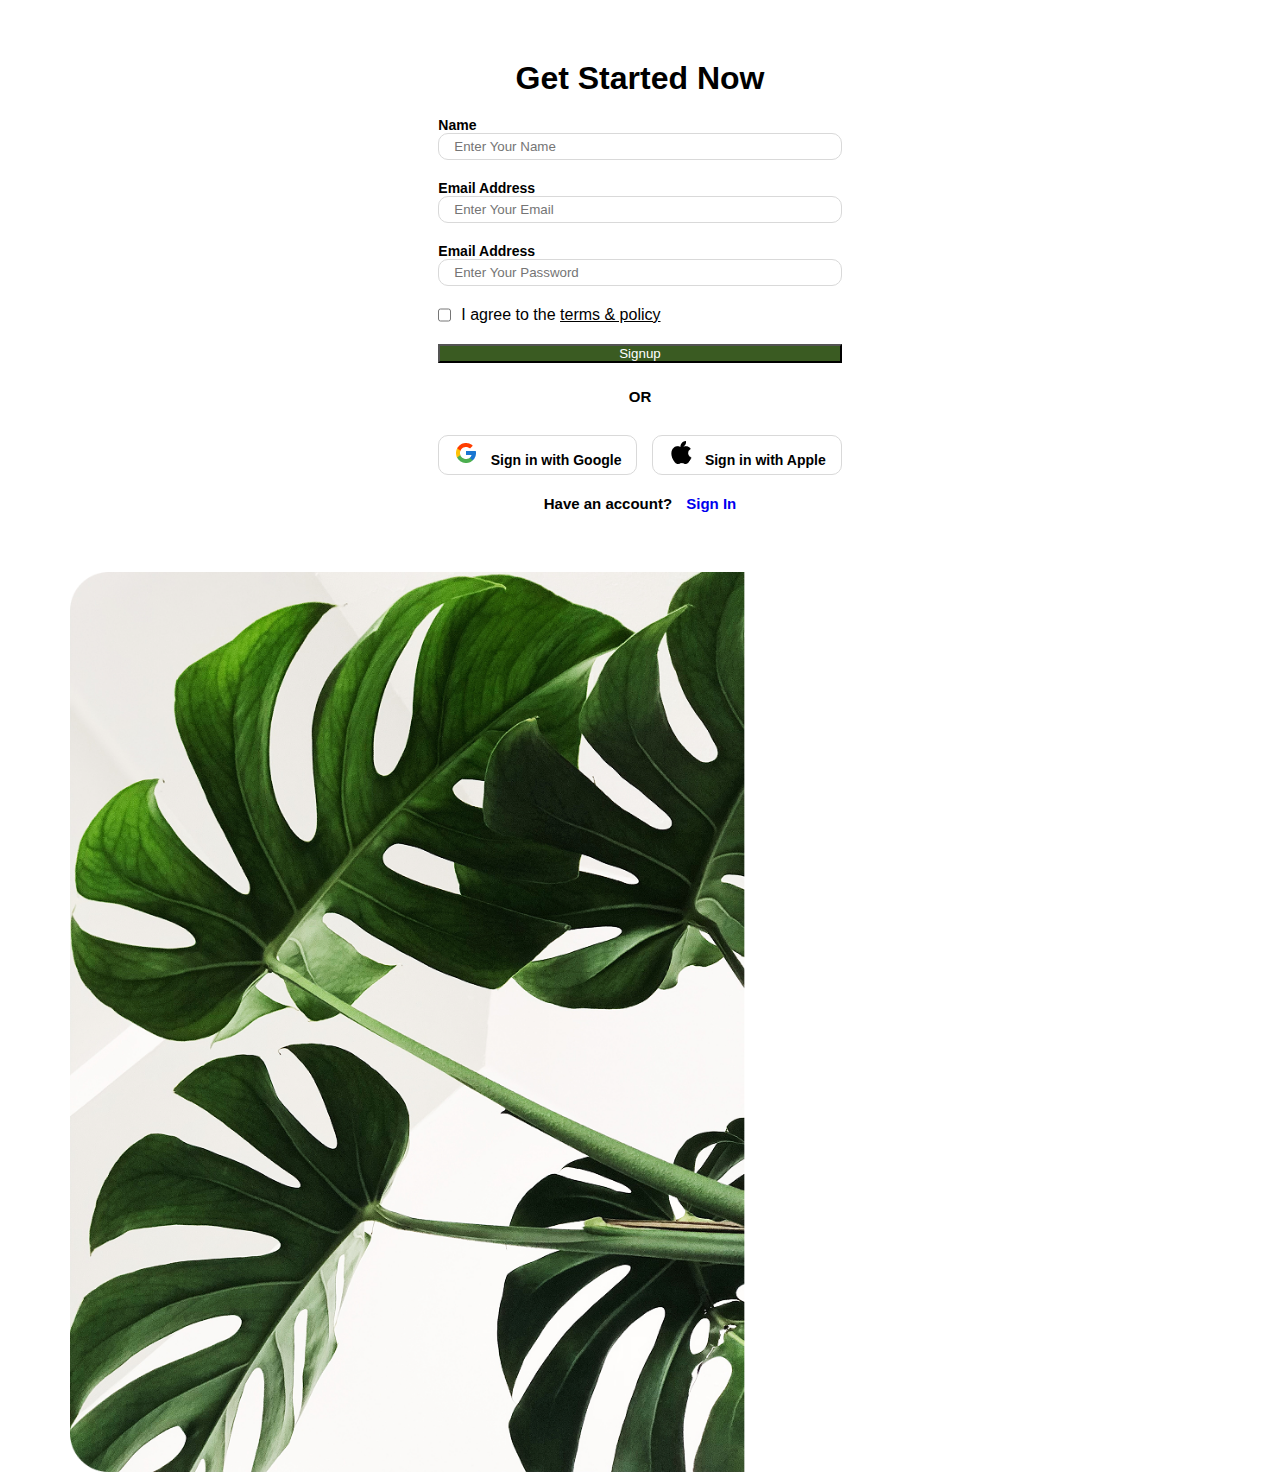
==== Sign-Up.html @ 1f548d0f "Add files via upload" ====
<!DOCTYPE html>
<html lang="en">

<head>
  <meta charset="UTF-8">
  <meta name="viewport" content="width=device-width, initial-scale=1.0">
  <link rel="stylesheet" href="CSS/sign-up.css">
  <link href="https://cdn.jsdelivr.net/npm/bootstrap@5.1.3/dist/css/bootstrap.min.css" rel="stylesheet"
    integrity="sha384-1BmE4kWBq78iYhFldvKuhfTAU6auU8tT94WrHftjDbrCEXSU1oBoqyl2QvZ6jIW3" crossorigin="anonymous">
  <title>Document</title>
</head>

<body>
  <div class="sign-up">
    <div class="container">
      <div class="row">
        <div class="col-md-6 sign-col">
          <form>
            <div class="head">
              <h3>Get Started Now</h3>
            </div>
            <div class="name">
              <label for="name">Name</label>
              <input type="text" placeholder="Enter Your Name" required id="name">
            </div>
            <div class="email-add">
              <label for="mail">Email Address</label>
              <input type="email" placeholder="Enter Your Email" required id="mail">
            </div>
            <div class="password">
              <label for="pass">Email Address</label>
              <input type="password" placeholder="Enter Your Password" required id="pass">
            </div>
            <div class="check-policy">
              <input type="checkbox" id="check" required>
              <label for="check">I agree to the <u>terms & policy</u></label>
            </div>
            <div class="sign-btn">
              <button type="submit" class="btn btn-outline-success">Signup</button>
            </div>
            <div class="line"> OR</div>
            <div class="other-methods">
              <div class="google">
                <img src="Images/google-icon.png">
                <a href="https://google.com" target="_blank">Sign in with Google</a>
              </div>
              <div class="apple">
                <img src="Images/apple-icon.png">
                <a href="https://icloud.com" target="_blank">Sign in with Apple</a>
              </div>
            </div>
            <div class="login-option">
              Have an account? <a href="login.html">Sign In</a>
            </div>
          </form>
        </div>
        <div class="col-md-6 image-col">
          <img src="Images/sign-up.png" style="height: 100vh;">
        </div>
      </div>
    </div>
  </div>


  <script src="https://cdn.jsdelivr.net/npm/bootstrap@5.1.3/dist/js/bootstrap.bundle.min.js"
    integrity="sha384-ka7Sk0Gln4gmtz2MlQnikT1wXgYsOg+OMhuP+IlRH9sENBO0LRn5q+8nbTov4+1p"
    crossorigin="anonymous"></script>
</body>

</html>
---- CSS/sign-up.css ----
/* Start Component */
:root {
  --fields-margin: 20px;
}
/* End Component */
/* Start Global Rules */
* {
  box-sizing: border-box;
  padding: 0;
  margin: 0;
}
html {
  scroll-behavior: smooth;
}
body {
  font-family: "Open Sans", sans-serif;
}
ul {
  list-style: none;
}
.container {
  padding-left: 15px;
  padding-right: 15px;
  margin-left: auto;
  margin-right: auto;
}
/* Small */
@media (min-width: 768px) {
  .container {
    width: 750px;
  }
}
/* Medium */
@media (min-width: 992px) {
  .container {
    width: 970px;
  }
}
/* Large */
@media (min-width: 1200px) {
  .container {
    width: 1170px;
  }
}
/* End Global Rules */

.sign-up {
  height: fit-content;
}
.sign-up .container .row .sign-col {
  display: flex;
  justify-content: center;
  align-items: center;
  padding: 60px 0px;
}
.sign-up .container .row .sign-col form .head {
  margin-bottom: var(--fields-margin);
}
.sign-up .container .row .sign-col form .head h3 {
  font-size: 32px;
  text-align: center;
}
.sign-up .container .row .sign-col form .name {
  display: flex;
  flex-direction: column;
  margin-bottom: var(--fields-margin);
}
.sign-up .container .row .sign-col form .name label {
  font-size: 14px;
  font-weight: 600;
}
.sign-up .container .row .sign-col form .name input {
  width: 100%;
  outline: none;
  border: 1px solid #D9D9D9;
  border-radius: 10px;
  -webkit-border-radius: 10px;
  -moz-border-radius: 10px;
  -ms-border-radius: 10px;
  -o-border-radius: 10px;
  padding: 5px 15px;
}
.sign-up .container .row .sign-col form .email-add {
  display: flex;
  flex-direction: column;
  margin-bottom: var(--fields-margin);
}
.sign-up .container .row .sign-col form .email-add label {
  font-size: 14px;
  font-weight: 600;
}
.sign-up .container .row .sign-col form .email-add input {
  width: 100%;
  outline: none;
  border: 1px solid #D9D9D9;
  border-radius: 10px;
  -webkit-border-radius: 10px;
  -moz-border-radius: 10px;
  -ms-border-radius: 10px;
  -o-border-radius: 10px;
  padding: 5px 15px;
}
.sign-up .container .row .sign-col form .password {
  display: flex;
  flex-direction: column;
  margin-bottom: var(--fields-margin);
  width: 100%;
}
.sign-up .container .row .sign-col form .password label {
  font-size: 14px;
  font-weight: 600;
}
.sign-up .container .row .sign-col form .password input {
  width: 100%;
  outline: none;
  border: 1px solid #D9D9D9;
  border-radius: 10px;
  -webkit-border-radius: 10px;
  -moz-border-radius: 10px;
  -ms-border-radius: 10px;
  -o-border-radius: 10px;
  padding: 5px 15px;
}
.sign-up .container .row .sign-col form .check-policy {
  display: flex;
  flex-direction: row;
  margin-bottom: var(--fields-margin);
  width: 100%;
  gap: 10px;
}
.sign-up .container .row .sign-col form .sign-btn {
  margin-bottom: 25px;
}
.sign-up .container .row .sign-col form .sign-btn button {
  width: 100%;
  background-color: #3A5B22;
  color: #FFFFFF;
  transition: 0.3s;
  -webkit-transition: 0.3s;
  -moz-transition: 0.3s;
  -ms-transition: 0.3s;
  -o-transition: 0.3s;
}
.sign-up .container .row .sign-col form .sign-btn button:hover {
  transform: scale(1.1);
  -webkit-transform: scale(1.1);
  -moz-transform: scale(1.1);
  -ms-transform: scale(1.1);
  -o-transform: scale(1.1);
}
.sign-up .container .row .sign-col form .line {
  text-align: center;
  font-weight: 700;
  font-size: 15px;
  margin-bottom: 30px;
}
.sign-up .container .row .sign-col form .other-methods {
  display: flex;
  justify-content: center;
  align-items: center;
  margin-bottom: var(--fields-margin);
  gap: 15px;
}
.sign-up .container .row .sign-col form .other-methods .google {
  border: 1px solid #D9D9D9;
  border-radius: 10px;
  -webkit-border-radius: 10px;
  -moz-border-radius: 10px;
  -ms-border-radius: 10px;
  -o-border-radius: 10px;
  padding: 5px 15px;
  transition: 0.3s;
  -webkit-transition: 0.3s;
  -moz-transition: 0.3s;
  -ms-transition: 0.3s;
  -o-transition: 0.3s;
}
.sign-up .container .row .sign-col form .other-methods .google:hover {
  transform: scale(1.1);
  -webkit-transform: scale(1.1);
  -moz-transform: scale(1.1);
  -ms-transform: scale(1.1);
  -o-transform: scale(1.1);
}
.sign-up .container .row .sign-col form .other-methods .google a {
  text-decoration: none;
  font-size: 14px;
  color: black;
  font-weight: 600;
  padding-left: 8px;
} 
.sign-up .container .row .sign-col form .other-methods .apple {
  border: 1px solid #D9D9D9;
  border-radius: 10px;
  -webkit-border-radius: 10px;
  -moz-border-radius: 10px;
  -ms-border-radius: 10px;
  -o-border-radius: 10px;
  padding: 5px 15px;
  transition: 0.3s;
  -webkit-transition: 0.3s;
  -moz-transition: 0.3s;
  -ms-transition: 0.3s;
  -o-transition: 0.3s;
}
.sign-up .container .row .sign-col form .other-methods .apple:hover {
  transform: scale(1.1);
  -webkit-transform: scale(1.1);
  -moz-transform: scale(1.1);
  -ms-transform: scale(1.1);
  -o-transform: scale(1.1);
}
.sign-up .container .row .sign-col form .other-methods .apple a {
  text-decoration: none;
  font-size: 14px;
  color: black;
  font-weight: 600;
  padding-left: 8px;
}
.sign-up .container .row .sign-col form .login-option {
  text-align: center;
  font-size: 15px;
  font-weight: 600;
}
.sign-up .container .row .sign-col form .login-option a {
  text-decoration: none;
  padding-left: 10px;
}
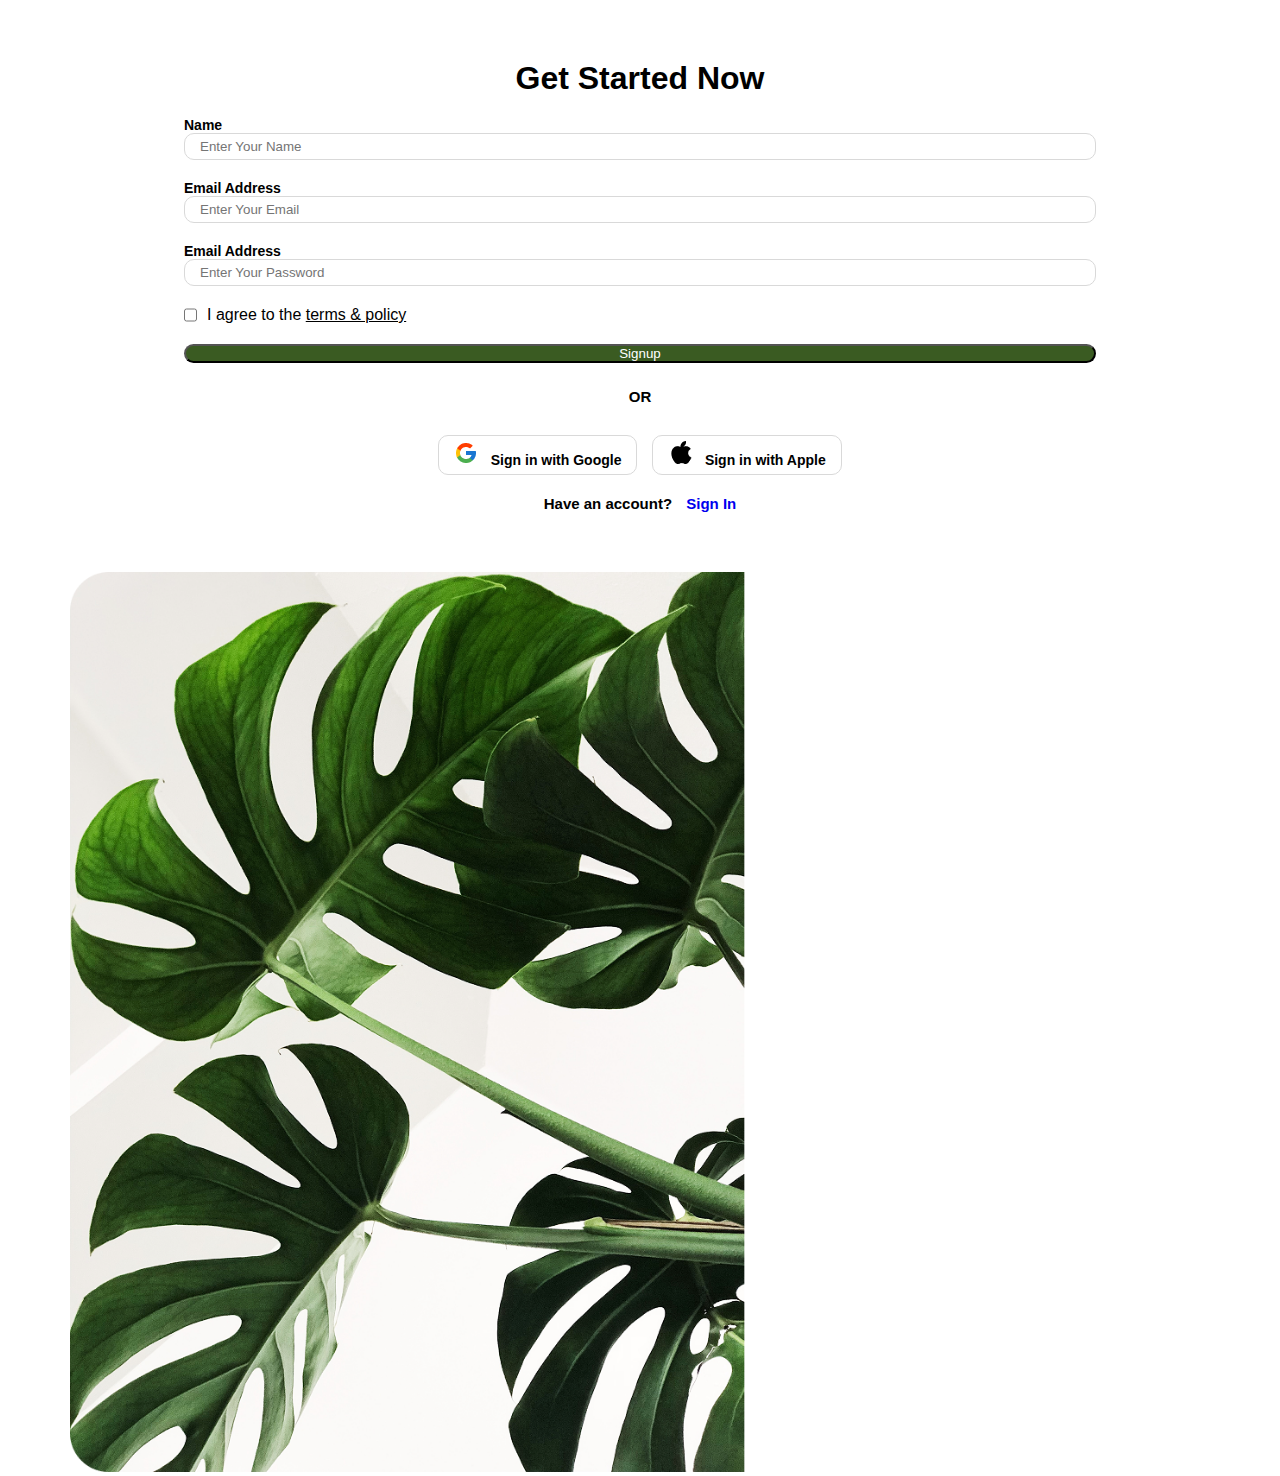
==== commit 70e7f17e: "modify in login & sign-up" ====
--- a/Sign-Up.html
+++ b/Sign-Up.html
@@ -61,7 +61,6 @@
     </div>
   </div>
 
-
   <script src="https://cdn.jsdelivr.net/npm/bootstrap@5.1.3/dist/js/bootstrap.bundle.min.js"
     integrity="sha384-ka7Sk0Gln4gmtz2MlQnikT1wXgYsOg+OMhuP+IlRH9sENBO0LRn5q+8nbTov4+1p"
     crossorigin="anonymous"></script>
--- a/CSS/sign-up.css
+++ b/CSS/sign-up.css
@@ -52,6 +52,20 @@
   justify-content: center;
   align-items: center;
   padding: 60px 0px;
+}
+.sign-up .container .row .sign-col form {
+  width: 80%;
+}
+@media (max-width: 991px) {
+  .sign-up .container .row .sign-col {
+    margin-left: 50%;
+    transform: translateX(-50%);
+    -webkit-transform: translateX(-50%);
+    -moz-transform: translateX(-50%);
+    -ms-transform: translateX(-50%);
+    -o-transform: translateX(-50%);
+    width: 80%;
+  }
 }
 .sign-up .container .row .sign-col form .head {
   margin-bottom: var(--fields-margin);
@@ -140,6 +154,11 @@
   -moz-transition: 0.3s;
   -ms-transition: 0.3s;
   -o-transition: 0.3s;
+  border-radius: 10px;
+  -webkit-border-radius: 10px;
+  -moz-border-radius: 10px;
+  -ms-border-radius: 10px;
+  -o-border-radius: 10px;
 }
 .sign-up .container .row .sign-col form .sign-btn button:hover {
   transform: scale(1.1);
@@ -161,6 +180,17 @@
   margin-bottom: var(--fields-margin);
   gap: 15px;
 }
+@media (max-width: 767px) {
+  .sign-up .container .row .sign-col form .other-methods {
+    display: flex;
+    flex-direction: column;
+  }
+}
+@media (max-width: 991px) {
+  .sign-up .container .row .sign-col form .other-methods {
+    gap: 45px;
+  }
+}
 .sign-up .container .row .sign-col form .other-methods .google {
   border: 1px solid #D9D9D9;
   border-radius: 10px;
@@ -174,6 +204,14 @@
   -moz-transition: 0.3s;
   -ms-transition: 0.3s;
   -o-transition: 0.3s;
+}
+@media (max-width: 767px) {
+  .sign-up .container .row .sign-col form .other-methods .google {
+    width: 80%;
+    display: flex;
+    justify-content: center;
+    gap: 5px;
+  }
 }
 .sign-up .container .row .sign-col form .other-methods .google:hover {
   transform: scale(1.1);
@@ -203,6 +241,14 @@
   -ms-transition: 0.3s;
   -o-transition: 0.3s;
 }
+@media (max-width: 767px) {
+  .sign-up .container .row .sign-col form .other-methods .apple {
+    width: 80%;
+    display: flex;
+    justify-content: center;
+    gap: 5px;
+  }
+}
 .sign-up .container .row .sign-col form .other-methods .apple:hover {
   transform: scale(1.1);
   -webkit-transform: scale(1.1);
@@ -225,4 +271,14 @@
 .sign-up .container .row .sign-col form .login-option a {
   text-decoration: none;
   padding-left: 10px;
-}+}
+@media (max-width: 767px) {
+  .sign-up .container .row .image-col {
+    display: none;
+  }
+}
+@media (max-width: 991px) {
+  .sign-up .container .row .image-col {
+    display: none;
+  }
+}
